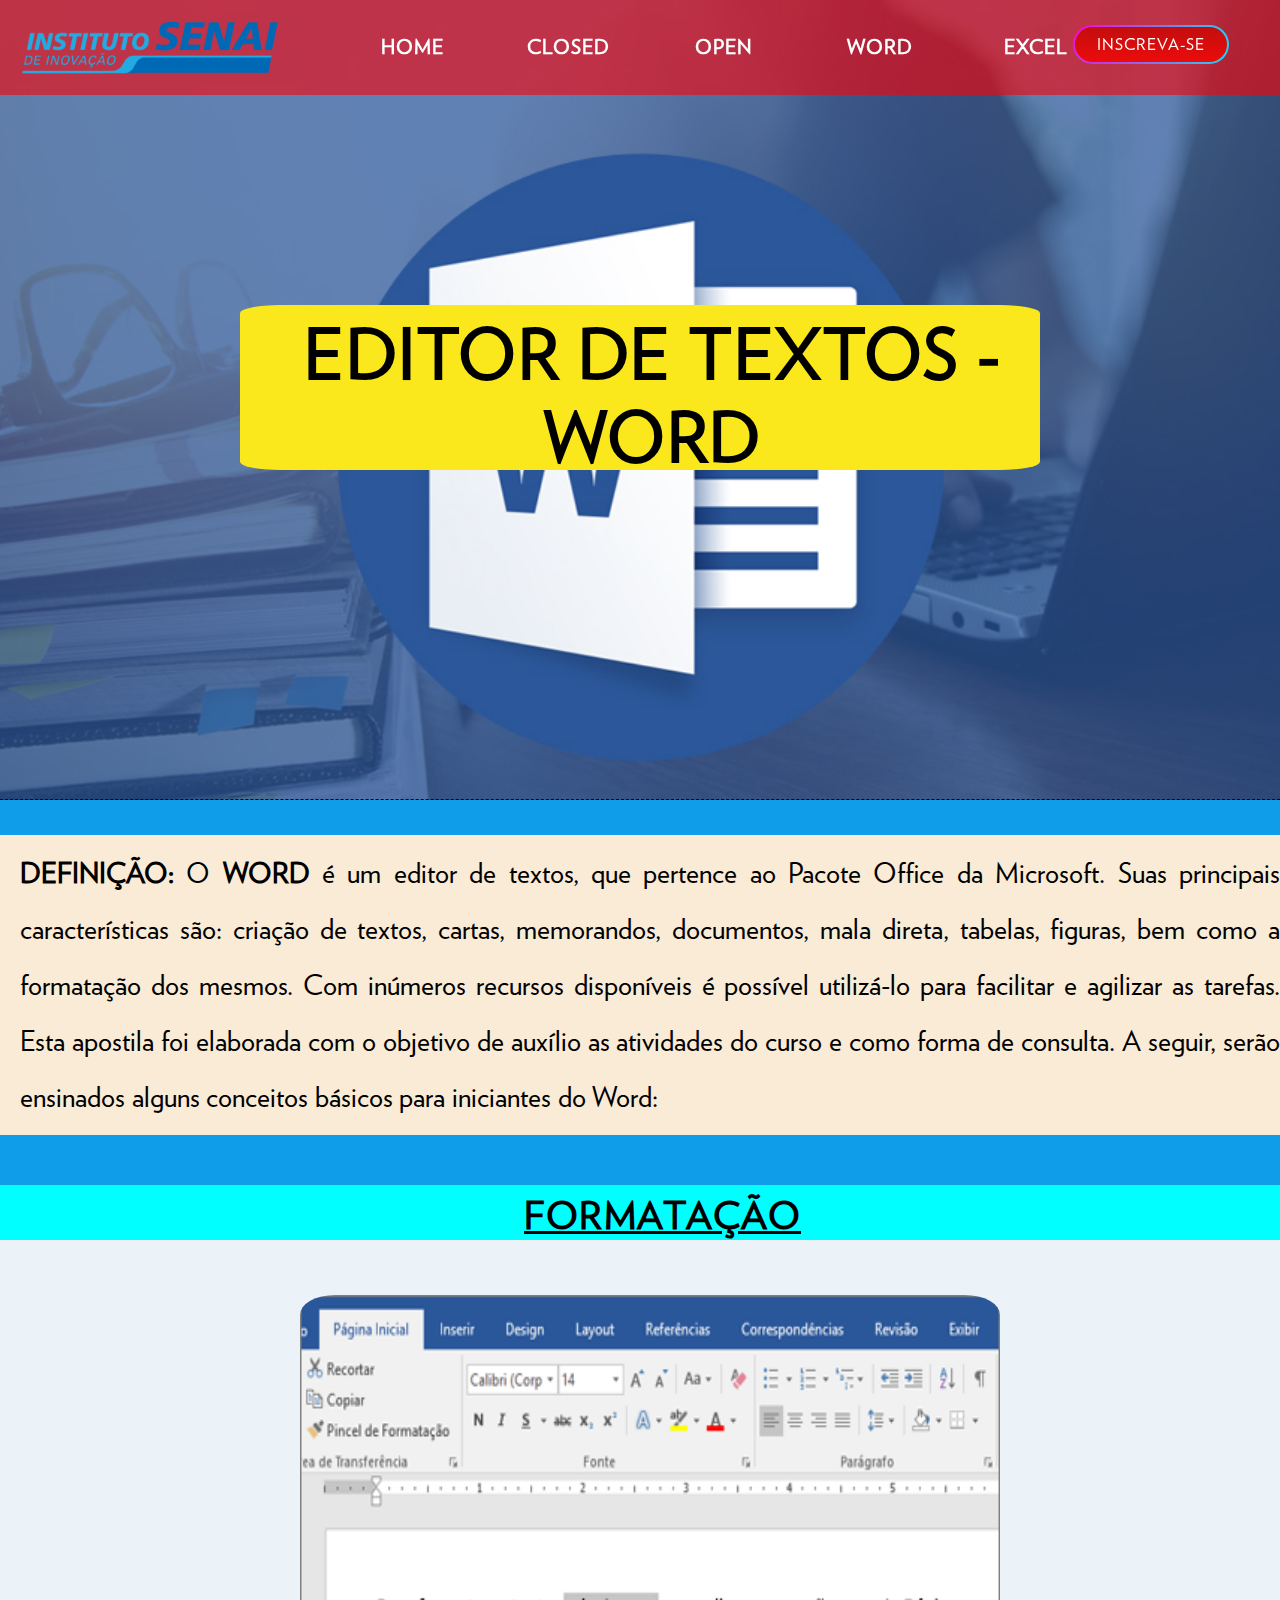
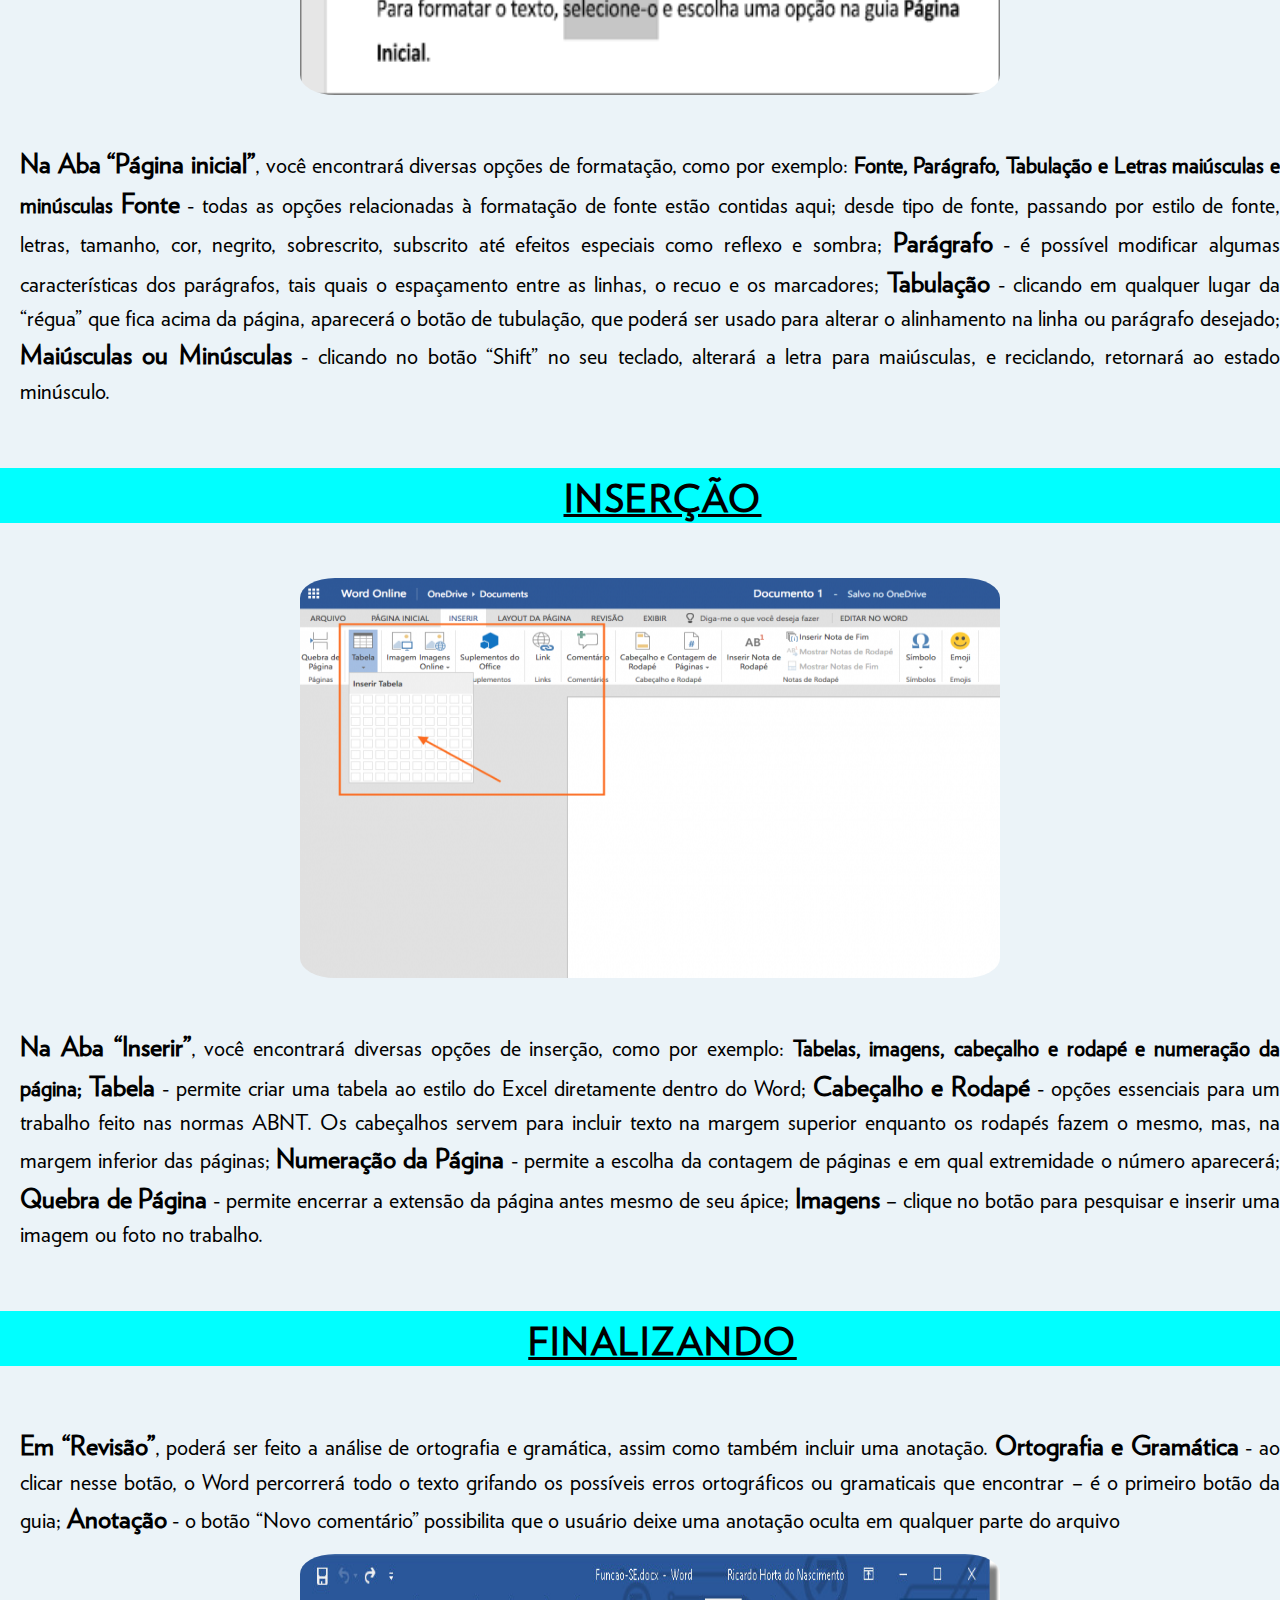
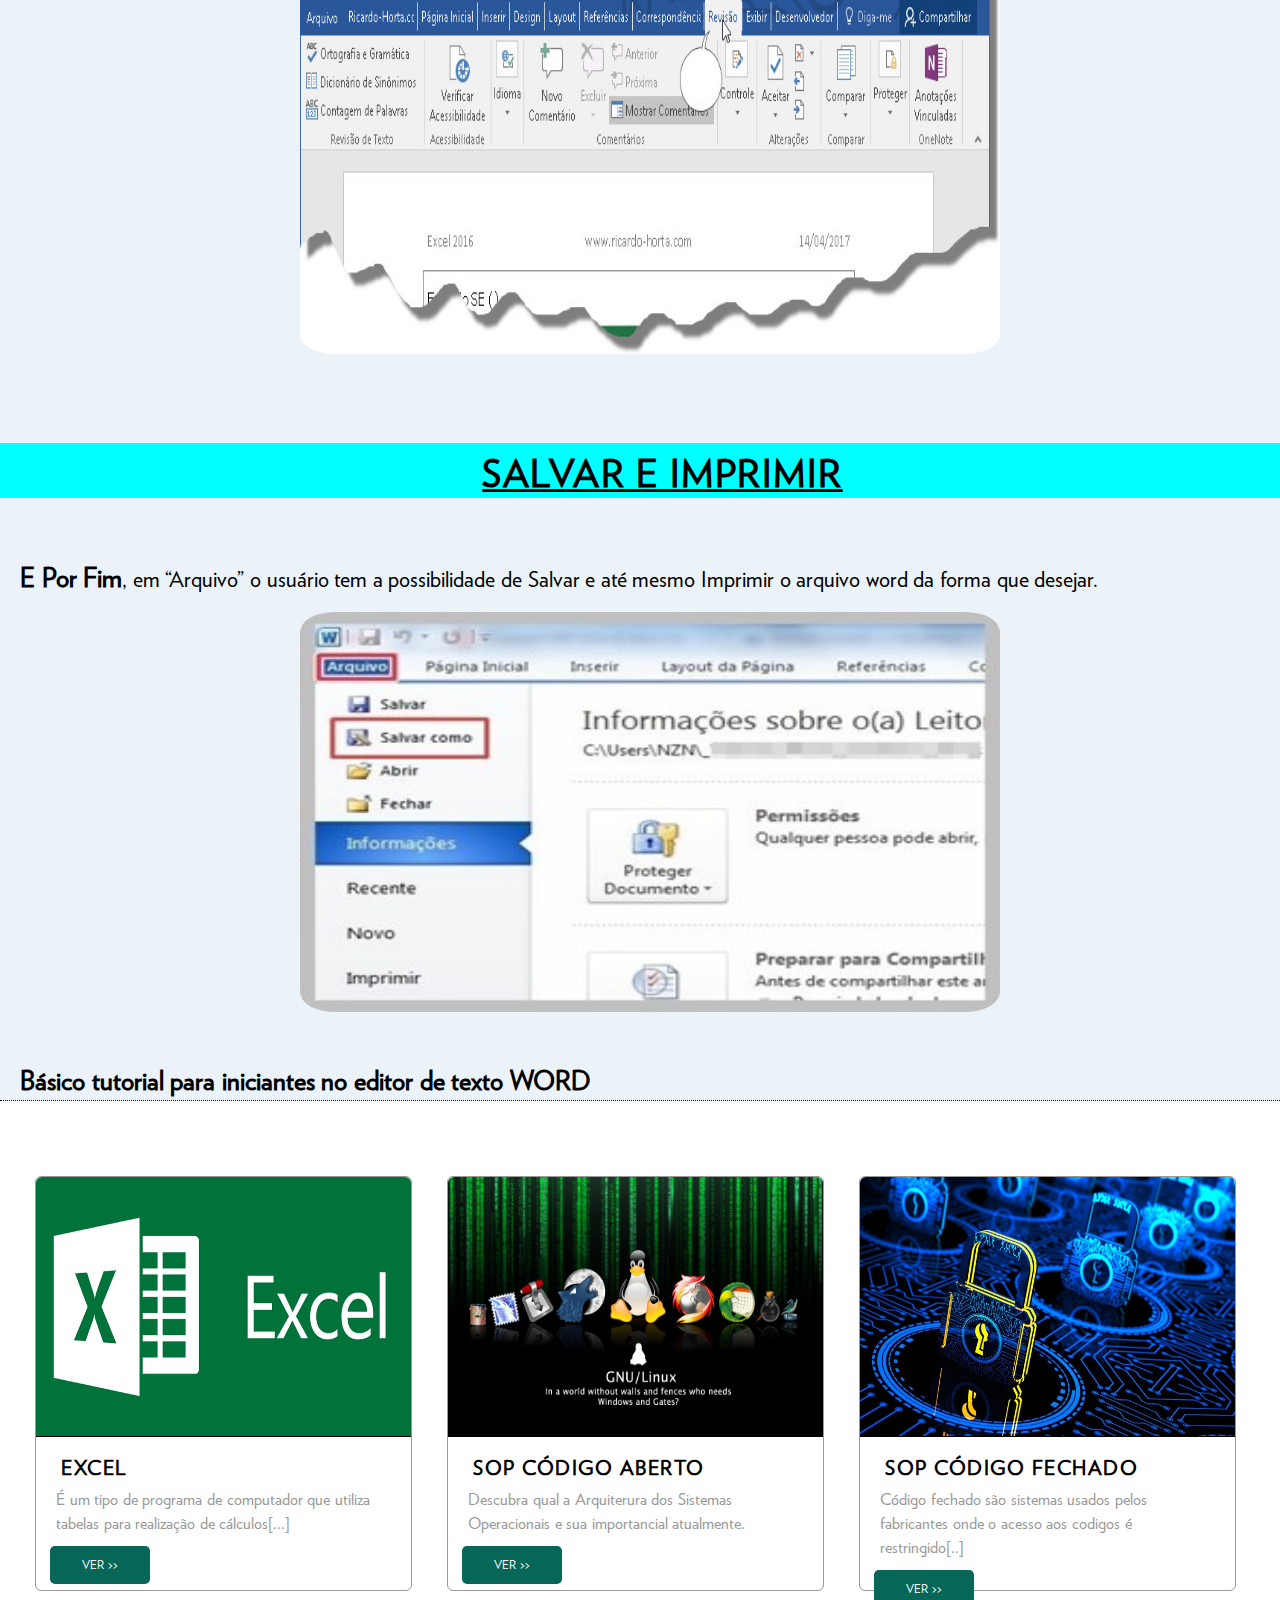
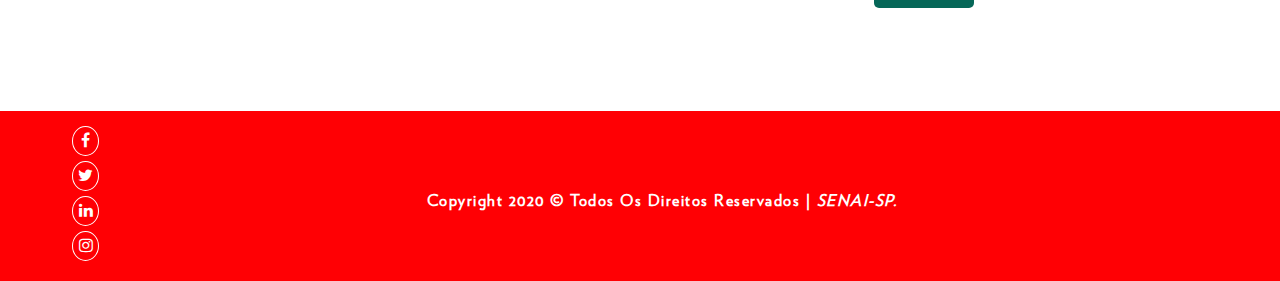
==== ProjetoSOPeHARE/EditorDeTexto-Word.html @ c6eef745 "trabalho" ====
<!DOCTYPE html>
<html lang="pt-br">
    <head>
        <meta charset="utf-8">
        <title>Editor De Textos - Word</title>
        <link rel="stylesheet" type="text/css" href="css/style.css">
        <link rel="stylesheet" href="https://stackpath.bootstrapcdn.com/font-awesome/4.7.0/css/font-awesome.min.css">    
    </head>
    <body> 
        <!-- Seção do Cabeçalho e do Menu  -->
        <div class="header">
            <div class="conteudo centerObject">
                <div class="logo">
                    
                </div>
                <div class="menuContentor">
                    <ul class="menuUl">
                        <li class="menuItens"><b><a href="index.html">HOME</a></b></li>
                        <li class="menuItens"><b><a href="SistemasOperacionais-CodigoFechado.html">CLOSED</a></b></li>
                        <li class="menuItens"><b><a href="SistemasOperacionais-CodigoAberto.html">OPEN</a></b></li>
                        <li class="menuItens"><b><a href="EditorDeTexto-Word.html">WORD</a></b></li>
                        <li class="menuItens"><b><a href="PlanilhasEletronicas.html">EXCEL</a></b></li>
                        <li class="siga-nos"><span><a href="https://www.youtube.com/channel/UCQTDY9m19yZ9aoUWFpxmfIw" target="_blank">INSCREVA-SE</a></span></li>
                    </ul>
                </div>
            </div>     
        </div>
        <!--  Seção do Banner  -->
        <div id="bannerInicio">
            <div id="BannerTexto" class="centerObject">
                <h1>
                    Editor de textos - WORD
                </h1>
            </div>
        </div> 
        <!--  Seção Sobre SOP   -->
            <div id="sobre" class="centerObject">
                <div class="conteudo centerObject">
                    <div id="topico">
                        <p>
                            <b>DEFINIÇÃO:</b>
                            O <b>WORD</b> é um editor de textos, que pertence ao Pacote Office da Microsoft. Suas principais características são: criação de textos, cartas, memorandos, documentos, mala direta, tabelas, figuras, bem como a formatação dos mesmos. Com inúmeros recursos disponíveis é possível utilizá-lo para facilitar e agilizar as tarefas.  

                            Esta apostila foi elaborada com o objetivo de auxílio as atividades do curso e como forma de consulta. A seguir, serão ensinados alguns conceitos básicos para iniciantes do Word: 
                        </p>
                    </div>
                    <div id="informations" class="alturaAltomatica">
                        <h1><b><u>Formatação</u></b></h1>
                        <img src="imagens/wordpaginainicial.png">
                        <p>
                            <b><big>Na Aba “Página inicial”</big></b>, você encontrará diversas opções de formatação, como por exemplo: <b>Fonte, Parágrafo, Tabulação e Letras maiúsculas e minúsculas</b> 

                            <b><big>Fonte</big></b> - todas as opções relacionadas à formatação de fonte estão contidas aqui; desde tipo de fonte, passando por estilo de fonte, letras, tamanho, cor, negrito, sobrescrito, subscrito até efeitos especiais como reflexo e sombra; 

                            <b><big>Parágrafo</big></b> - é possível modificar algumas características dos parágrafos, tais quais o espaçamento entre as linhas, o recuo e os marcadores; 

                            <b><big>Tabulação</big></b> - clicando em qualquer lugar da “régua” que fica acima da página, aparecerá o botão de tubulação, que poderá ser usado para alterar o alinhamento na linha ou parágrafo desejado; 

                            <b><big>Maiúsculas ou Minúsculas</big></b> - clicando no botão “Shift” no seu teclado, alterará a letra para maiúsculas, e reciclando, retornará ao estado minúsculo. 
                        </p>
                        
                        <h1><b><u>Inserção</u></b></h1>
                        <img src="imagens/insercao.png">
                        <p>
                            <b><big>Na Aba “Inserir”</big></b>, você encontrará diversas opções de inserção, como por exemplo: <b>Tabelas, imagens, cabeçalho e rodapé e numeração da página;</b> 

                            <b><big>Tabela</big></b> - permite criar uma tabela ao estilo do Excel diretamente dentro do Word; 

                            <b><big>Cabeçalho e Rodapé</big></b> - opções essenciais para um trabalho feito nas normas ABNT. Os cabeçalhos servem para incluir texto na margem superior enquanto os rodapés fazem o mesmo, mas, na margem inferior das páginas; 

                            <b><big>Numeração da Página</big></b> - permite a escolha da contagem de páginas e em qual extremidade o número aparecerá; 

                            <b><big>Quebra de Página</big></b> - permite encerrar a extensão da página antes mesmo de seu ápice; 

                            <b><big>Imagens</big></b> – clique no botão para pesquisar e inserir uma imagem ou foto no trabalho. 
                        </p>
                        
                        <h1><b><u>Finalizando</u></b></h1>
                        <p>
                            <b><big>Em “Revisão”</big></b>, poderá ser feito a análise de ortografia e gramática, assim como também incluir uma anotação. 

                            <b><big>Ortografia e Gramática</big></b> - ao clicar nesse botão, o Word percorrerá todo o texto grifando os possíveis erros ortográficos ou gramaticais que encontrar – é o primeiro botão da guia;  

                            <b><big>Anotação</big></b> - o botão “Novo comentário” possibilita que o usuário deixe uma anotação oculta em qualquer parte do arquivo
                        </p>
                        <img src="imagens/revisao.jpg">
                        <h1><b><u>Salvar e imprimir</u></b></h1>
                        <p>
                            <b><big>E Por Fim</big></b>, em “Arquivo” o usuário tem a possibilidade de Salvar e até mesmo Imprimir o arquivo word da forma que desejar. 
                        </p>
                        <img src="imagens/arquivo.jpg">
                        <p>
                            <b><big>Básico tutorial para iniciantes no editor de texto WORD</big></b> 
                        </p>
                    </div>
                </div>
            </div>
        <!--  Seção Produtos  -->
        <div class="produto">
            <div class="conteudo centerObject">
                <div class="section">
                    <div class="produtoImage centerObject">
                        <img src="imagens/excel.png">
                    </div>
                    <div class="produtoText">
                        <h1>Excel</h1>
                        <p>
                            É um tipo de programa de computador que utiliza tabelas para realização de cálculos[...]
                        </p>
                        <div class="bottom">
                            <a href="PlanilhasEletronicas.html">
                            <p>VER >></p>
                            </a>
                        </div>
                    </div>
                </div>
                <div class="section">
                    <div class="produtoImage centerObject">
                        <img src="imagens/linux.jpg">
                    </div>
                    <div class="produtoText">
                        <h1>SOP Código Aberto</h1>
                        <p>
                            Descubra qual a Arquiterura dos Sistemas Operacionais e sua importancial atualmente.
                        </p>
                        <div class="bottom">
                            <a href="SistemasOperacionais-CodigoAberto.html">
                            <p>VER >></p>
                            </a>
                        </div>
                    </div>
                </div>
                 <div class="section">
                    <div class="produtoImage centerObject">
                        <img src="imagens/codigoFechado.jpg">
                    </div>
                    <div class="produtoText">
                        <h1>SOP Código Fechado</h1>
                        <p>
                            Código fechado são sistemas usados pelos fabricantes onde o acesso aos codigos é restringido[..]
                        </p>
                        <div class="bottom">
                            <a href="SistemasOperacionais-CodigoFechado.html">
                            <p>VER >></p>
                            </a>
                        </div>
                    </div>
                </div>
            </div>
        </div>     
        <!-- Seção  do Rodapé  -->
        <div class="footer">
            <div class="conteudo centerObject">
                <div class="social-icons">
                    <ul>
                        <li><a href="https://pt-br.facebook.com/senaijandira/" target="-blank"><i class="fa fa-facebook"></i></a></li>
                        <li><a href="https://twitter.com/senaijandira" target="_blank"><i class="fa fa-twitter"></i></a></li>
                        <li><a href="https://www.linkedin.com/school/senai-jandira/" target="_blank"><i class="fa fa-linkedin"></i></a></li>
                        <li><a href="https://www.instagram.com/senaijandira/" target="_blank"><i class="fa fa-instagram"></i></a></li>
                    </ul>
                </div>
                 <div class="copy centerObject">
                     <h4>
                        Copyright 2020 © Todos os direitos reservados | <i>SENAI-SP.</i>
                     </h4>
                </div>
            </div>
        </div>
    </body>
</html>
---- ProjetoSOPeHARE/css/style.css ----
/*   Matheus Henrique
------------------------------------------------------

 Import font para o site */
@font-face{
    font-family: verlag;
    src: url(../fonts/Verlag-Book.otf)
}
/*Reset do CSS */
*{
    margin: 0px;
    padding: 0px;
    box-sizing: border-box;
}
/*BODY*/
.body{
    background-color: #2F4F4F;
}
/* CLASSES GLOBAIS */
.conteudo{
    width: 1300px;
    height: inherit;
    padding-top: 10px;
}
.centerObject{
    margin-left: auto;
    margin-right: auto;
}
p{
    font-family: verlag, Arial, sans-serif;
    font-size: 22px;
    line-height: 1.5;
    letter-spacing: 0.0px;
    padding-left: 20px;
    padding-right: 20px;
    padding-top: 10px;
    padding-bottom: 10px;
    text-align: justify;
    word-spacing: 0.6px;
}
h1, h2, h4{
    font-family: verlag, Arial, sans-serif;
    font-size: 28px;
    color: #000;
    width: 100%;
    height: 50px;
    padding-top: 8px;
    padding-left: 25px;
    letter-spacing: 1.5px;
    text-align: justify;
    text-transform: uppercase;
}
h2{
    text-align: center;
}
h4{
    font-size: 16px;
    color: #fff;
    text-align: center;
    text-transform: capitalize;
}
.alturaAutomatica{
    height: auto;
    overflow: hidden;
}
a:link, a:visited, a:active{
    text-decoration: none;
    color: #fff;
}
/*SEÇÃO DO HEADER PARA TODAS AS PÁGINAS*/
.header{
    width: 100%;
    height: auto;
    position: fixed;
    background-color: RGBA(255,0,4,0.6);
}
.logo{
    width: 300px;
    min-height: 75px;
    background-image: url(../imagens/logo.png);
    background-repeat: no-repeat;
    background-position: left;
    background-size: cover;  
    float: left;
}
.menuContentor{
    width: 870px;
    min-height: 80px;
    margin-top: 5px;
    margin-left: 6px;
    float: left;
}
.menuUl{
    width: 100%;
    height: auto;
}
.menuItens{
    width: 100px;
    height: 50px;
    float: left;
    margin-top: 5px;
    margin-left: 56px;
    text-align: center;
    padding-top: 15px;
    font-family: verlag, Arial, sans-serif;
    font-size: 20px;
    letter-spacing: 1px;
    color: #fff;
    list-style: none;
}
.menuItens:hover{
    background-color: #068B65;
    cursor: pointer;
    border-radius: 12px;
    transition: 1s;
}
.siga-nos{
    top: 25px;
    right: 1px;
    position: absolute;
    text-decoration: none;
    color: #fff;
    border: 2px solid transparent;
    border-radius: 20px;
    background-image: linear-gradient(#C00E0E, #EF0B0B), radial-gradient(circle at top left, #fd00da, #19d7f8);
    background-origin: border-box;
    background-clip: content-box, border-box;
    margin-right: 50px;
    font-family: verlag;
    font-size: 16px;
    letter-spacing: 1px;
    list-style: none;
}
.siga-nos span{
    display: block;
    padding: 8px 22px;
    cursor: pointer;
}
/*SEÇÃO DO BANNER*/
#banner{
    width: 100%;
    min-height: 450px;
    background-color: RGBA(13, 196, 217,0.7);
    background-image: url(../imagens/linux.jpg);
    background-repeat: no-repeat;
    background-position: bottom;
    background-size: cover;
    background-attachment: fixed;
    padding-top: 130px; 
    border-color: #999;
    border-bottom: 1px dashed;
}
.bannerText{
    width: 800px;
    height: 60px;
    margin-top: 85px;
    background-color: #FAE81C;
}
.bannerText h1{
    font-size: 36px;
    text-align: center;
}
/*SEÇÃO SOBRE CODIGO ABERTO*/
.sobreConteudo{
    width: 75%;
    height: auto;
    overflow: hidden;
    background-color: #fff;
    margin-top: -80px;
    padding-bottom: 20px;
    border: 1px solid;
    border-color: #ad03fc;
    border-radius: 20px;
}
#definicao p{
    width: 1150px;
    margin-top: 25px;
    margin-left: 10px;
    margin-right: 50px;
    line-height: 2;
}
.divFormacaoColuna1, .divFormacaoColuna2, .divFormacaoColuna3{
    width: 360px;
    height: auto;
    float: left;
    border-radius: 5%;
    margin-left: 15px;
    margin-right: 15px;
    border: 1px solid;
    border-color: #ad03fc;
    background-color: #DDD01D;
}
.divFormacaoColuna1 h1, h2{
    font-size: 22px;
    margin-bottom: 15px;
    text-align: left;
}
.divFormacaoColuna1 p{
    font-size: 22px;
    margin-bottom: 10px;
    text-align: left;
}
.divFormacaoColuna2{
    width: 550px;
    height: auto;
}
.divFormacaoColuna2 h1, h2{
    font-size: 22px;
    margin-bottom: 10px;
    text-align: center;
}
.divFormacaoColuna2 p{
    font-size: 22px;
    margin-bottom: 10px;
    text-align: left;
}
.divFormacaoColuna3{
    width: 550px;
    height: auto;
}
.divFormacaoColuna3 h1, h2{
    font-size: 22px;
    margin-bottom: 10px;
    text-align: center;
}
.divFormacaoColuna3 p{
    font-size: 22px;
    margin-bottom: 10px;
    text-align: left;
}
.imageColuna{
    width: 1180px;
    min-height: 100px;
    clear: both;
    
    background-color: coral;
}
.imageLinux{
    width: 1185px;
    min-height: 100px;
    margin-bottom: 10px;
    margin-top: 30px;
    clear: both; 
    
    background-color: aqua;
}
.imageNaColuna{
    width: 500px;
    min-height: 280px;
    margin-left: 20px;
}
.imageNaLinhaUnica{
    width: 420px;
    height: 250px;
    margin-left: 350px;
}
#imageVirtualBox{
    width: 420px;
    height: 250px;
    margin-left: 350px;
    border: 1px solid;
}
#imageAtualizacao{
    width: 420px;
    height: 200px;
    margin-left: 35px;
    border: 1px solid;
}
.unicaLinha, .unicaLinha2{
    width: 1180px;
    height: 455px;
    clear: both;
    padding-top: 40px;
}
.unicaLinha2{
    height: 650px;
    word-spacing: 15px;
}
.unicaLinha h1{
    color: #fff;
    font-size: 28px;
    margin-bottom: 10px;
    text-align: center;
    background-color: #6A19F8;
}
.unicaLinha p{
     font-size: 22px;
    margin-bottom: 10px;
    text-align: left;
}
.unicaLinha2 h1{
    color: #fff;
    font-size: 28px;
    margin-bottom: 10px;
    text-align: center;
    background-color: #6A19F8;
}
.unicaLinha2 p{
     font-size: 22px;
    margin-bottom: 10px;
    text-align: left;
    line-height: 2;
}
/*SEÇÃO PRODUTO DO SITE*/
.produto{
    width: 100%;
    height: auto;
    overflow: hidden;
    padding-bottom: 120px;
    border-top: dotted 1px;
    background-color: #fff;
}
.section{
    width: 29%;
    height: auto;
    border: 1px solid;
    border-color: #999;
    border-radius: 6px;
    background-color: #fff; 
    float: left; 
    margin-top: 65px;
    margin-left: 35px;
}
.produtoImage{
    width: 100%;
    height: 260px;
}
.produtoImage img{
    width: inherit;
    height: inherit;
    border-bottom: 1px solid;
    border-top-left-radius: 6px;
    border-top-right-radius: 6px;
}
.produtoText{
    width: 100%;
    height: 142px;
}
.produtoText h1{
    font-size: 20px;
    height: 30px;
    margin-bottom: 0px;
    margin-top: 11px;
}
.produtoText p{
    color: #999;
    text-align: left;
    font-size: 16px;
}
.bottom{
    width: 100px;
    min-height: 35px;
    margin-left: 14px;
    border-radius: 5px;
    background-color: #066758;
}
.bottom p{
    font-size: 12px;
    color: #fff;
    text-align: center;
}
/*SEÇÃO DO RODAPÉ PARA TODAS AS PÁGINAS*/
.footer{
    width: 100%;
    height: 170px;
    background-color: RGBA(255,0,4,1);
}
.social-icons{
    left: 72px;
    position: absolute;
}
.social-icons ul li{
    list-style: none;
    margin-top: 5px;
    text-align: center;
}
.social-icons ul li a{
    color: #fff;
    border-radius: 50%;
    border: 1px solid #fff;
    padding: 5px;
    display: block;
}
.copy{
    width: 720px;
    height: 50px;
    margin-top: 62px;
}

/*Michael (Maycon)*/

/*SEÇÃO DO BANNER*/
#bannerInicio{
    width: 100%;
    height: 800px;
    background-image: url(../imagens/BannerWord.jpg);
    background-repeat: no-repeat;
    background-position: center;
    background-size: cover;
    background-attachment: fixed;
    padding-top: 130px; 
    border-color: #999;
    border-bottom: 1px dashed;
}
#BannerTexto{
    width: 800px;
    height: 165px;
    margin-top: 175px;
    border-radius: 5%;
    background-color: #FAE81C;
}
#BannerTexto h1{
    font-size: 69px;
    text-align: center;
}
/*SEÇÃO SOBRE SOP*/
#sobre{
    width: 100%;
    height: 3500px;
    background-color: #0F9DE9;
}
#topico p{
    width: 100%;
    margin-top: 25px;
    font-size: 28px;
    line-height: 2;
    background-color: antiquewhite;
}
#informations{
    width: 100%;
    background-color: #EBF3F8;
}
#informations h1{
    width: 100%;
    height: 55px;
    margin-top: 50px;
    margin-bottom: 50px;
    font-size: 38px;
    text-align: center;
    background-color: aqua;

}
#Informations p{
    width: 100%;
    text-align: center; 
    font-size: 50px;
    margin-top: 25px;
    line-height: 2;
    background-color: darkblue;
}
#informations img{
    width: 700px;
    height: 400px;
    margin-left: 300px;
    margin-right: 300px;
    margin-top: 5px;
    margin-bottom: 35px;
    border-radius: 5%;
}

/*Michel Araujo*/

/*BANNER*/
#bannerMichel{
    width: 100%;
    height: 800px;
    background-image: url(../imagens/sistemasOperacionais.jpg);
    background-repeat: no-repeat;
    background-position: top;
    background-size: cover;
    background-attachment: fixed;
    padding-top: 300px;
}
#bannerTextoMichel{
    width: 850px;
    height: 200px;
    padding-top: 50px;
    border-radius: 5%; 
    background-color: #7608D7;
}
#bannerTextoMichel h1{
    text-align: center; 
    font-size: 55px;
    color: #fff;
}
/* Conteúdo SOP */
#sobreMichel{
    width: 100%;
    min-height:200px;
}
#sobreMichel p{
    width: 100%;
    font-size: 25px;
    line-height: 2;
    text-align: left; 
}
#historico{
    width: 100%;
    padding-top: 10px;
    background-color: #4E5759;
}
.assunto{
    width: 100%;
    height: 100px;
    text-align: center;
}
.assunto p{
    width: 100%;
    font-size: 25px;
    line-height: 2;
    text-align: left;
}
.assunto h1{
    font-size: 32px;    
    text-align: center;
    letter-spacing: 5px;
}
.assunto h2{
    font-size: 32px;
    color: #fff;
    text-align: center;
    letter-spacing: 5px;
}
#texto{
    width: 1000px;
    height: 420px;
    float: left;
    margin-left: 50px;
    margin-right: 50px;
    padding-bottom: 50px;
}
#texto h2{
    width: 1000px;
    color: #C058EC;
    font-size: 32px;
    text-align: justify;
    letter-spacing: 5px;
}
#texto p{
    width: 1000px;
    color: #999;
    border-radius: 5%;
    text-align: left;
    font-size: 25px;
    line-height: 2;
}
#textoImagem{
    width: 25%;
    height: 350px;
    margin-top: 40px;
    float: left; 
}
#imagemHistorico{
    width: 100%;
    border: 1px solid;
    border-color: burlywood;
    border-radius: 15%;
}
/* Conteudo Classificação */
#classificacao{
    width: 100%;
    min-height: 470px;
    padding-top: 25px;
}
#topicos{
    width: 100%;
    height: 730px;
}
#monotarefa, #multitarefa, #gerenciador{
    width: 29%;
    height: 682px;
    border-radius: 5%;
    margin-left: 20px;
    margin-right: 40px;
    float: left;
    background-color: #944FB2;
}
#gerenciador{
    margin-right: 20px;   
}
#monotarefa h2{
    font-size: 32px;    
    text-align: center;
    letter-spacing: 5px;
}
#monotarefa p{
    width: 100%;
    font-size: 25px;
    line-height: 2;
    text-align: left; 
}
#multitarefa p{
    width: 100%;
    font-size: 25px;
    line-height: 2;
    text-align: left;
}
#multitarefa h2{
     font-size: 32px;    
    text-align: center;
    letter-spacing: 5px;
}
#gerenciador p{
    width: 100%;
    font-size: 25px;
    line-height: 2;
    text-align: left;
}
#gerenciador h2{
    font-size: 32px;    
    text-align: center;
    letter-spacing: 5px;
}
#sistemaDeArquivos{
    width: 100%;
    height: 600px;
    padding-top: 15px;
    background-color: #07726C;
}
#sistemaImagem{
    width: 600px;
    height: 435px;
    border-radius: 15%;
    margin-top: 12px;
    float: left; 
}
#sistemaTexto{
    width: 60%;
    height: 450px;
    margin-left: 32px;
    float: left; 
    padding-top: 12px;
}
#titulo{
    width: 100%;
    min-height: 450px;  
    border-radius: 15%;
    background-color: #8BD0CC;
}
#titulo h1{
    width: 950px;
    color: #fff;
    font-size: 32px;    
    text-align: center;
    margin-bottom: 9px;
    letter-spacing: 5px;
}
#titulo p{
    width: 72%; 
    font-size: 25px;
    line-height: 2;
    text-align: center;
}

/* Vinicius */

/*SEÇÃO DO BANNER*/
#bannerVinicius{
    width: 100%;
    height: 650px;
    background-image: url(../imagens/excel.png);
    background-repeat: no-repeat;
    background-position: center;
    background-size: cover;
    background-attachment: fixed;
    padding-top: 250px;    
}
#bannerTextoVinicius{
    width: 800px;
    height: 60px;
    background-color: #FAE81C;
}
#bannerTextoVinicius h1{
    font-size: 32px;
    text-align: center;
}
/*SEÇÃO SOBRE SOP*/
#sobreVinicius{
    width: 75%;
    height: 5050px;
    background-color: #fff;
    margin-top: -85px;
    border: 1px solid;
    border-color: #ad03fc;
    border-radius: 20px; 
}
#definicionExcel p{
    width: 1150px;    
    margin-top: 25px;
    margin-left: 10px;
    margin-right: 50px;
    line-height: 2;
}
.informationsVinicius{
    width: 100%;
    height: inherit;
    background-color: orange;
}
.informationsVinicius p{
    width: 100%;
    height: 250px;
    background-color: aqua;
}
.imagemVertical{
    width: 450px;
    height: 300px;
    float: right;
}

/*Matheus | Marcos*/

/*SEÇÃO DO BANNER*/
#bannerM{
    width: 100%;
    height: 800px;
    background-image: url(../imagens/codigoFechado.jpg);
    background-repeat: no-repeat;
    background-position: center;
    background-size: cover;
    background-attachment: fixed;
    padding-top: 140px;
}
#bannerTexto1{
    width: 800px;
    height: 240px;
    margin-top: 135px;
    background-color: RGBA(0,0,205,0.6)
}
#bannerTexto1 h1{
    font-size: 32px;
    text-align: center;
    color: #fff;
}
#bannerTexto1 p{
    color: #DCDCDC;
}
/*SEÇÃO SOBRE SOP*/
.sobreM{
    width: 100%;
    height: 300px;
    background-color: #fff;
    border-radius: 20px; 
    padding-top: 20px;
}
.definicaoM h1{
    font-size: 40px;
    text-align: center;
    margin-top: 20px;
}
.definicaoM p{
    color: #fff;
    font-size: 20px;
    margin-top: 40px;
    margin-left: 80px;
    text-align: justify;
    border-radius: 2%;
    background-color: #066758;
}
.navegacao{
    width: 100%;
    height: 730px;
    background-color: #363636;
}
.navegacao h1{
    font-size: 35px;
    color: #fff;
    text-align: center;
    padding-top: 50px;
}
.navegacao p{
    width: 980px;
    font-size: 20px;
    color: #fff;
    padding-top: 70px;
    margin-left: 335px;
}
.imagemDiretorio{
    width: 520px;
    height: 330px;
    margin-top: 45px;
}
/*Seção Com Imagem*/
.secaoImagem{
    width: 100%;
    height: 730px;
    background-image: url(../imagens/body.jpg);
    background-repeat: no-repeat;
    background-position: top;
    background-size: cover;
    background-attachment: fixed;
    padding-top: 70px;    
}
.SecaoTexto-imagem{
    width: 800px;
    height: 520px;
    margin-top: 2px;
    background-color: RGBA(255,69,0,0.6)
}
.SecaoTexto-imagem h1{
    font-size: 32px;
    text-align: center;
    margin-top: 50px;
    color: #fff;
}
.SecaoTexto-imagem p{
    color: #DCDCDC;
}
/*SEÇÃO PRODUTO DO SITE*/
#section{
    width: 28%;
    height: 510px;
    border: 1px solid;
    border-color: #999;
    border-radius: 6px;
    background-color: #fff; 
    float: left;    
    margin-top: 56px;
    margin-left: 30px;
    margin-right: 30px;
}
.subtitle{
    width: 100%;
    height: 110px;
}
.subtitle h1{
    text-align: left;
}
.produtoImagem{
    width: 90%;
    height: 155px;
    margin-left: 30px;
}
.produtoImagem img{
    width: inherit;
    height: inherit;
}
.produtoTexto{
    width: 100%;
    height: 142px;
}
.produtoTexto h1{
    font-size: 20px;
    height: 30px;
    margin-bottom: 0px;
    margin-top: 8px;
}
.produtoTexto p{
    color: #363636;
    margin-top: 15px;
    text-align: left;
    font-size: 16px;
}
.navegaca{
    width: 100%;
    height: 930px;
    background-color: #363636;
}
.navegaca h1{
    font-size: 35px;
    color: #fff;
    padding-top: 50px;
    margin-left: 525px;
}
.navegaca p{
    width: 980px;
    font-size: 20px;
    color: #fff;
    padding-top: 70px;
    margin-left: 335px;
}
.imagemNoCentro{
    width: 555px;
    height: 330px;
}
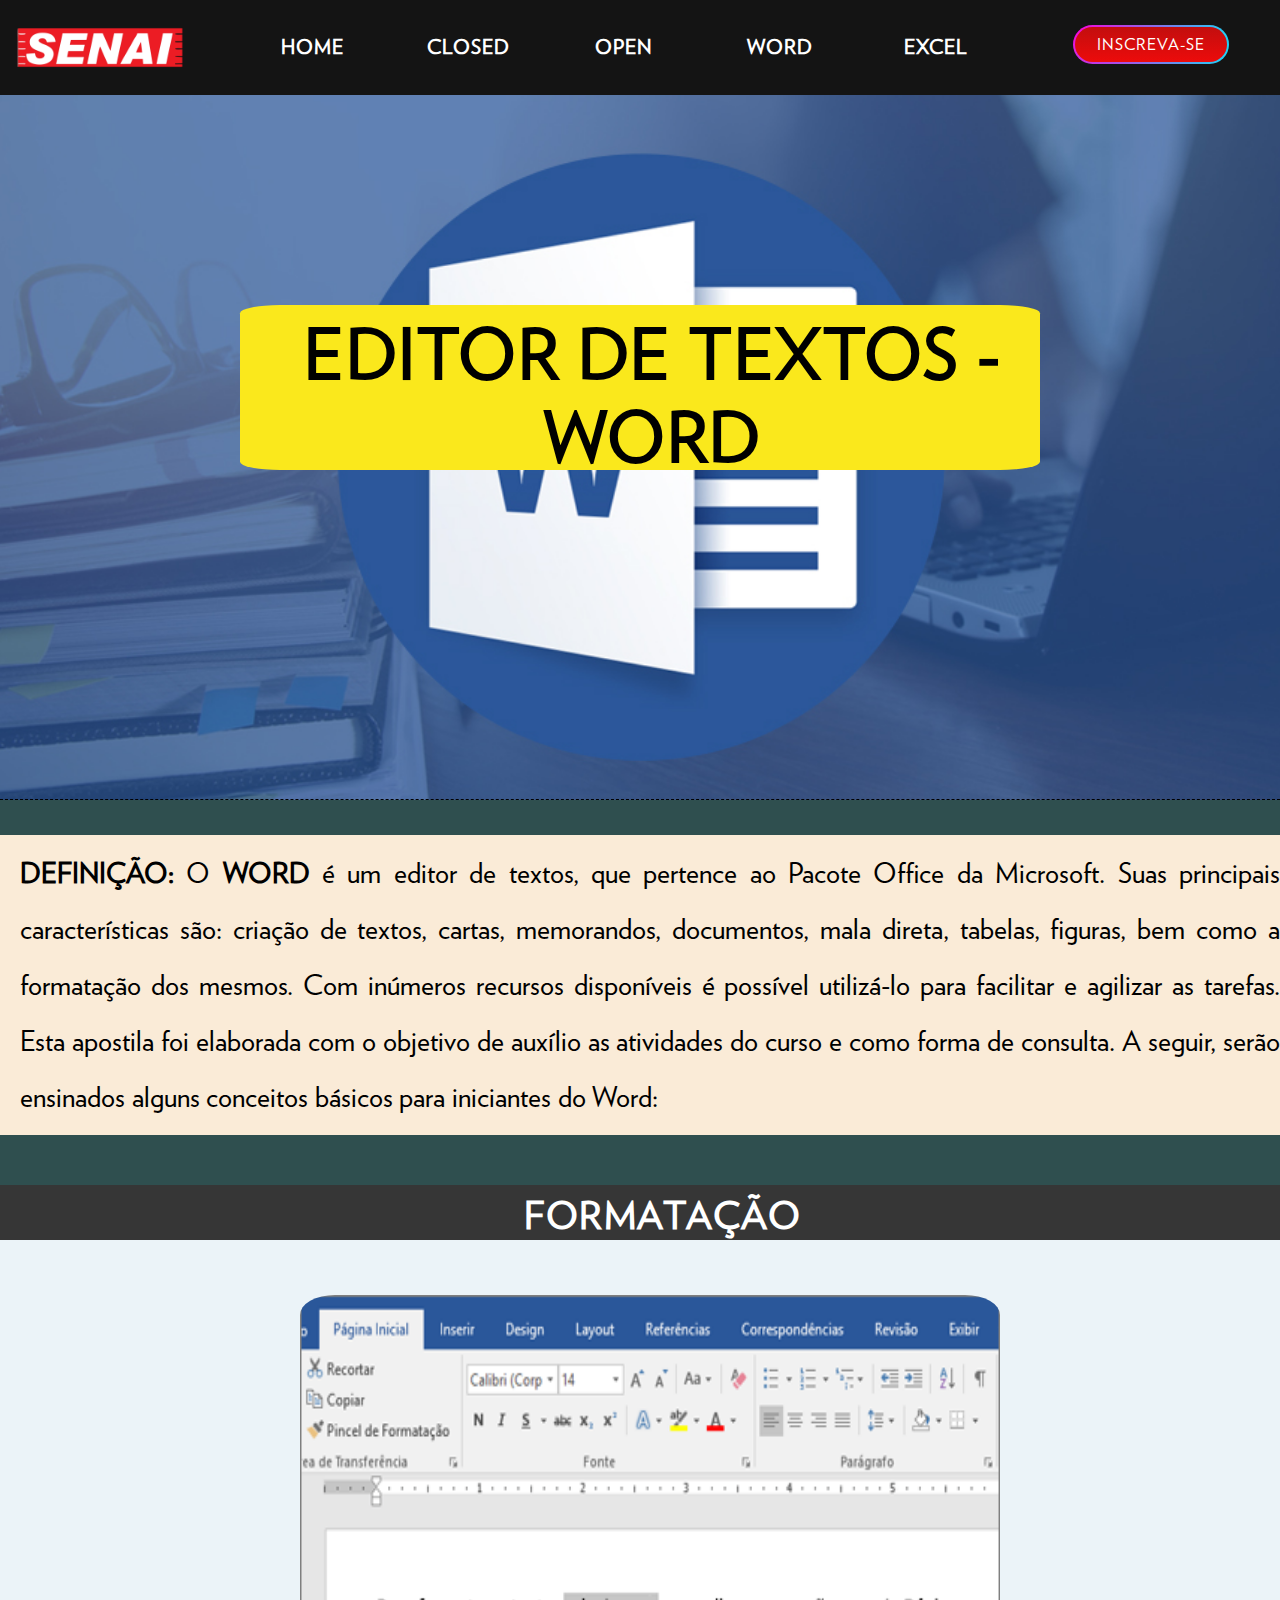
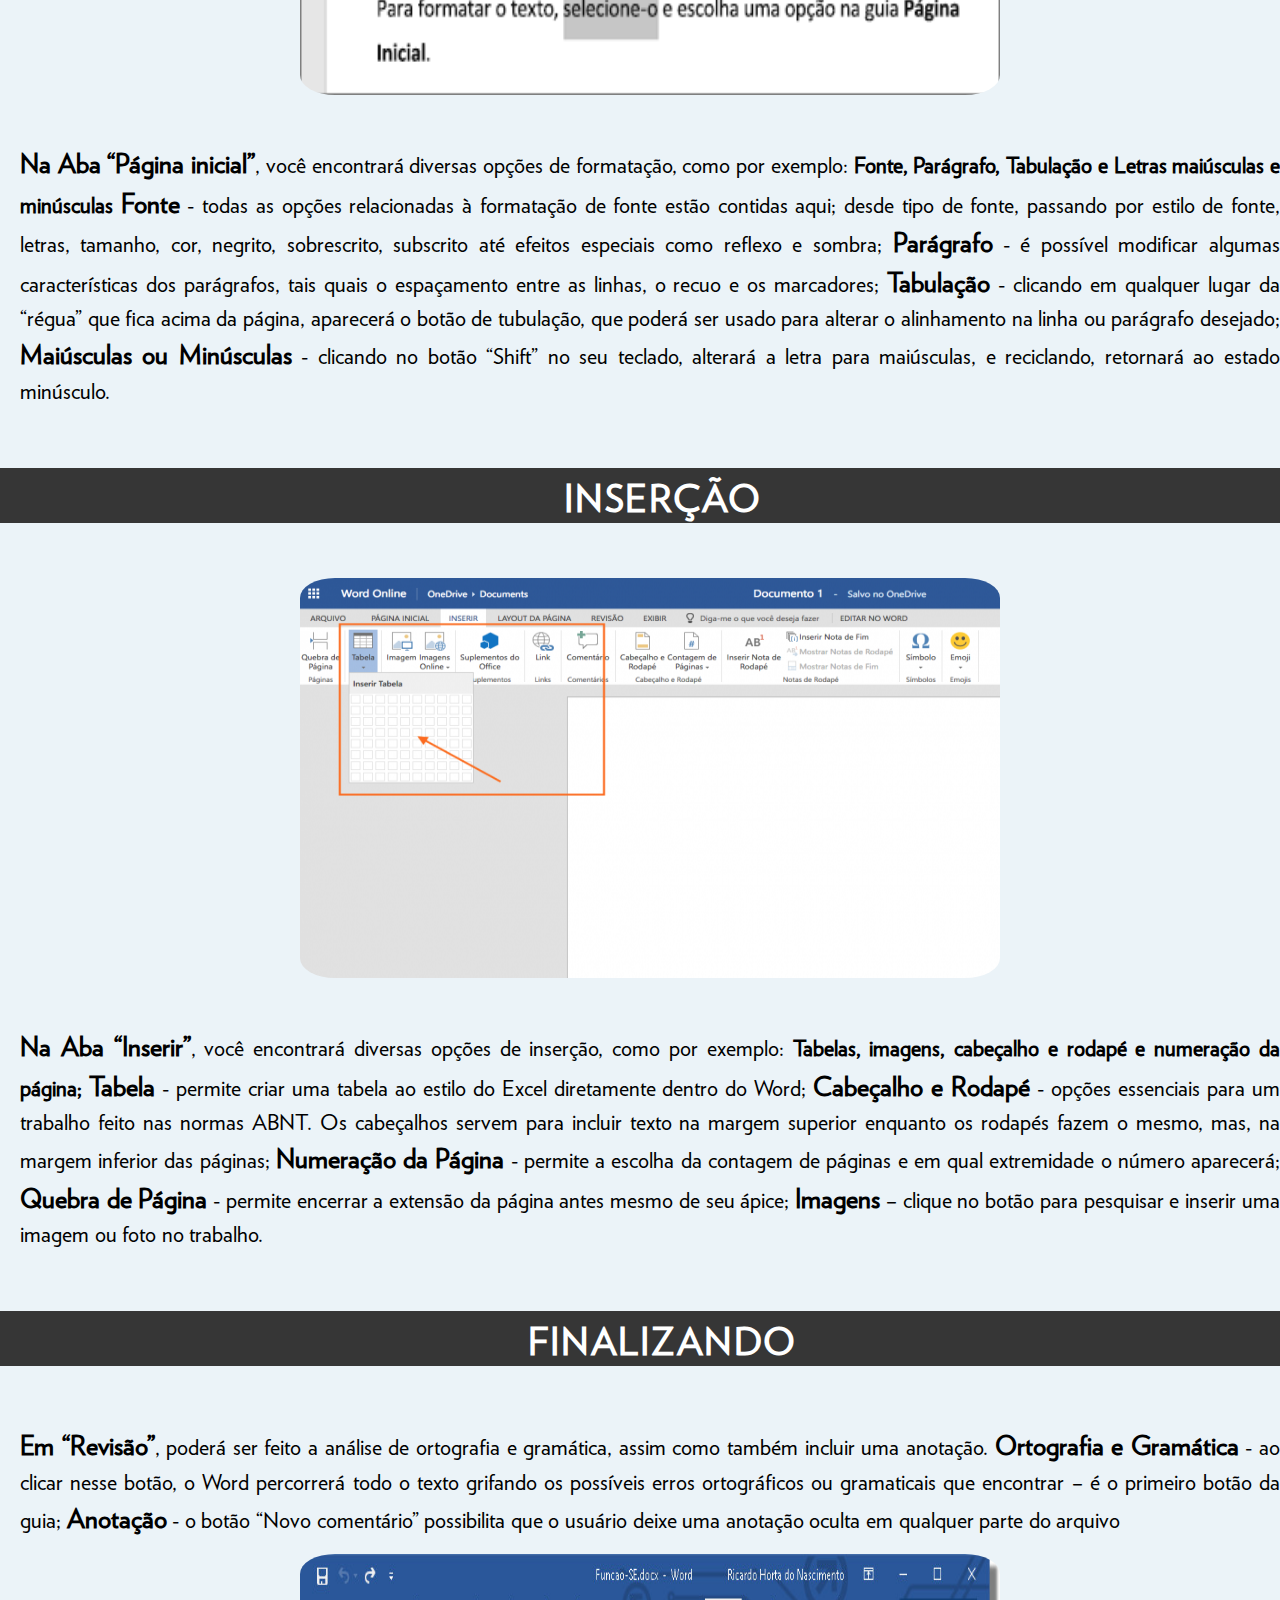
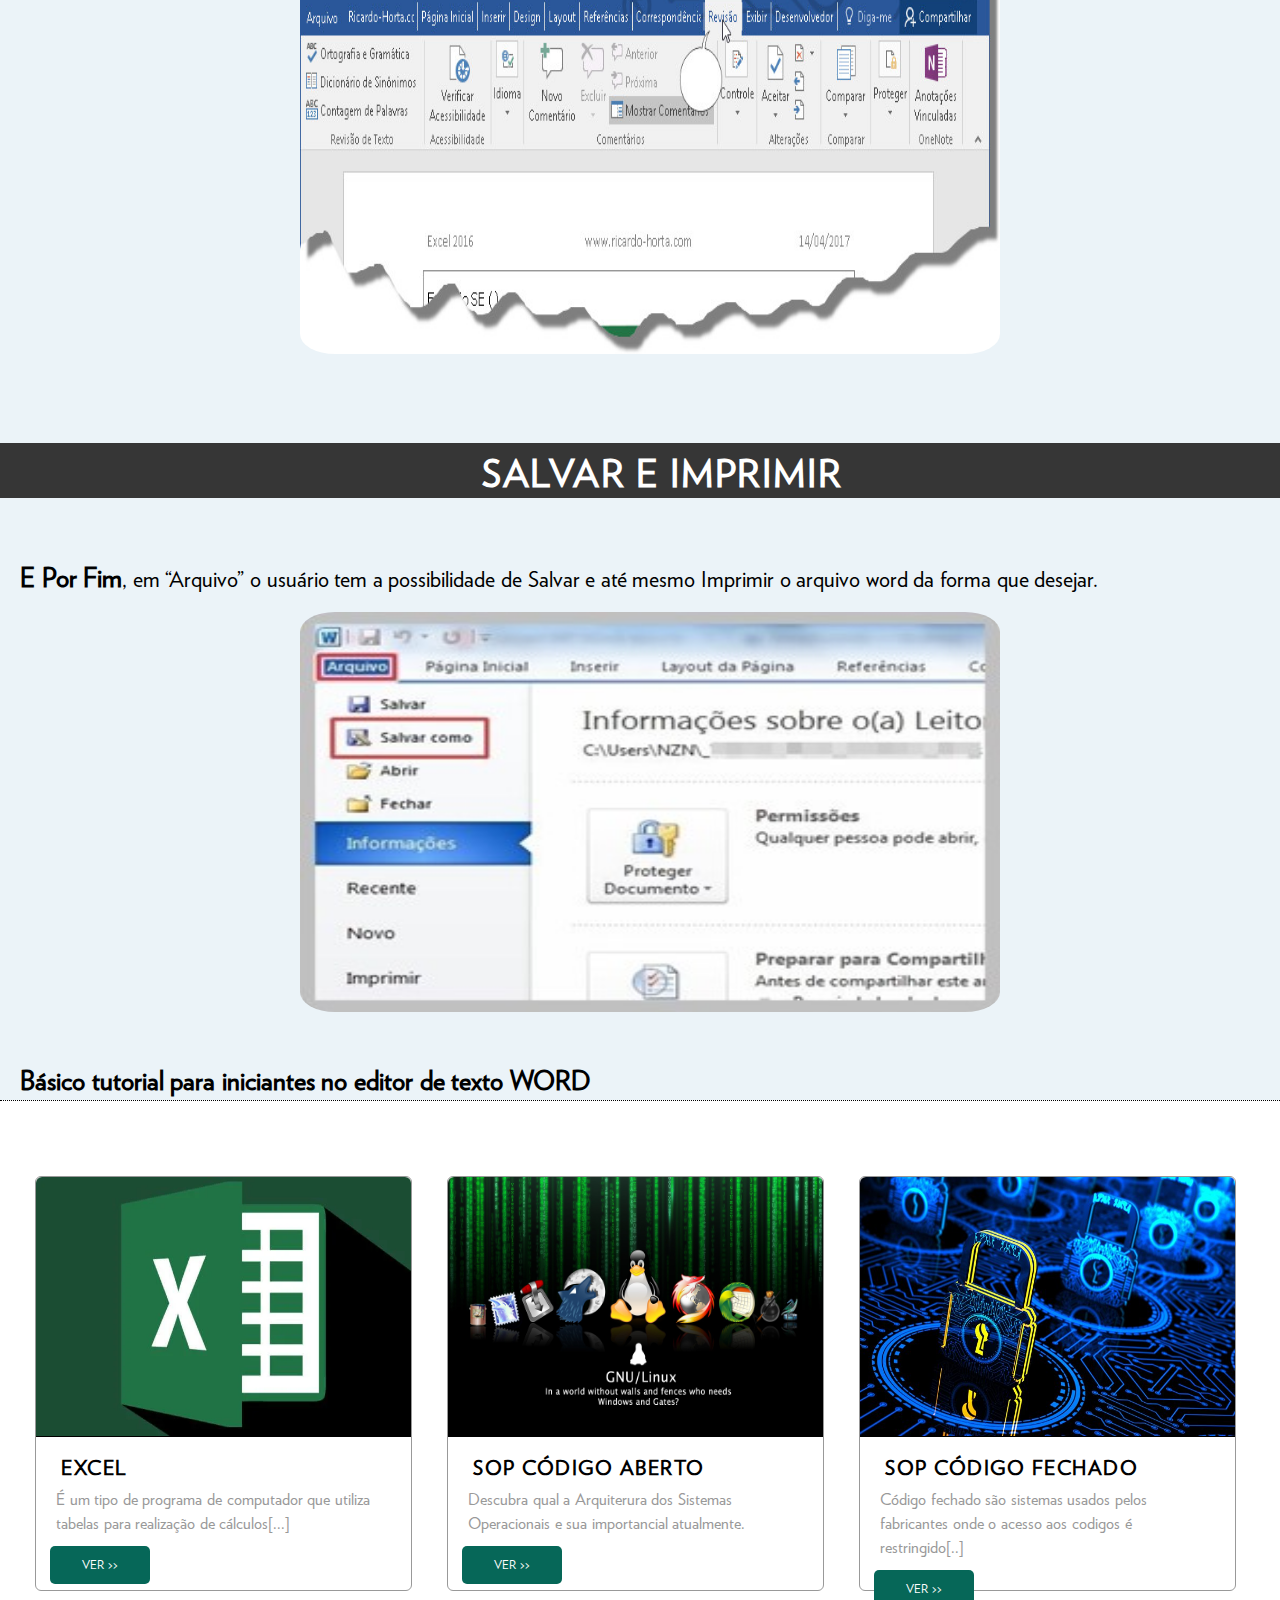
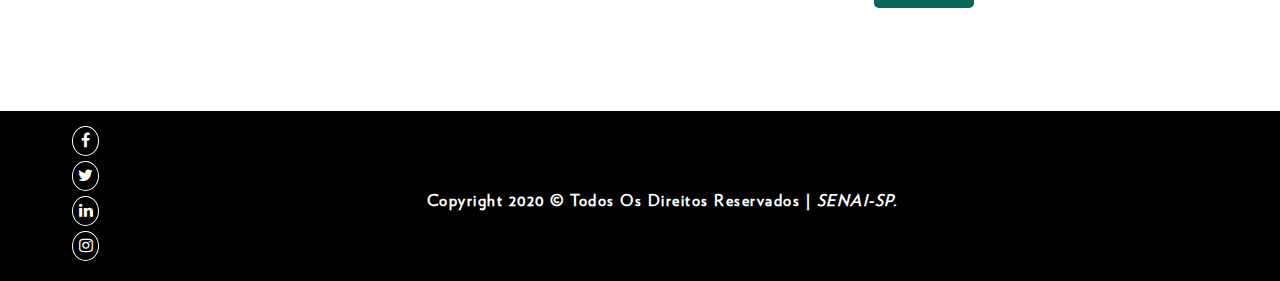
==== commit e996b6b1: "projeto" ====
--- a/ProjetoSOPeHARE/EditorDeTexto-Word.html
+++ b/ProjetoSOPeHARE/EditorDeTexto-Word.html
@@ -45,7 +45,7 @@
                         </p>
                     </div>
                     <div id="informations" class="alturaAltomatica">
-                        <h1><b><u>Formatação</u></b></h1>
+                        <h1><b>Formatação</b></h1>
                         <img src="imagens/wordpaginainicial.png">
                         <p>
                             <b><big>Na Aba “Página inicial”</big></b>, você encontrará diversas opções de formatação, como por exemplo: <b>Fonte, Parágrafo, Tabulação e Letras maiúsculas e minúsculas</b> 
@@ -59,7 +59,7 @@
                             <b><big>Maiúsculas ou Minúsculas</big></b> - clicando no botão “Shift” no seu teclado, alterará a letra para maiúsculas, e reciclando, retornará ao estado minúsculo. 
                         </p>
                         
-                        <h1><b><u>Inserção</u></b></h1>
+                        <h1><b>Inserção</b></h1>
                         <img src="imagens/insercao.png">
                         <p>
                             <b><big>Na Aba “Inserir”</big></b>, você encontrará diversas opções de inserção, como por exemplo: <b>Tabelas, imagens, cabeçalho e rodapé e numeração da página;</b> 
@@ -75,7 +75,7 @@
                             <b><big>Imagens</big></b> – clique no botão para pesquisar e inserir uma imagem ou foto no trabalho. 
                         </p>
                         
-                        <h1><b><u>Finalizando</u></b></h1>
+                        <h1><b>Finalizando</b></h1>
                         <p>
                             <b><big>Em “Revisão”</big></b>, poderá ser feito a análise de ortografia e gramática, assim como também incluir uma anotação. 
 
@@ -84,7 +84,7 @@
                             <b><big>Anotação</big></b> - o botão “Novo comentário” possibilita que o usuário deixe uma anotação oculta em qualquer parte do arquivo
                         </p>
                         <img src="imagens/revisao.jpg">
-                        <h1><b><u>Salvar e imprimir</u></b></h1>
+                        <h1><b>Salvar e imprimir</b></h1>
                         <p>
                             <b><big>E Por Fim</big></b>, em “Arquivo” o usuário tem a possibilidade de Salvar e até mesmo Imprimir o arquivo word da forma que desejar. 
                         </p>
--- a/ProjetoSOPeHARE/css/style.css
+++ b/ProjetoSOPeHARE/css/style.css
@@ -72,12 +72,12 @@
     width: 100%;
     height: auto;
     position: fixed;
-    background-color: RGBA(255,0,4,0.6);
+    background-color: #141414;
 }
 .logo{
-    width: 300px;
+    width: 200px;
     min-height: 75px;
-    background-image: url(../imagens/logo.png);
+    background-image: url(../imagens/senai.logo.png);
     background-repeat: no-repeat;
     background-position: left;
     background-size: cover;  
@@ -109,7 +109,7 @@
     list-style: none;
 }
 .menuItens:hover{
-    background-color: #068B65;
+    background-color: #717171;
     cursor: pointer;
     border-radius: 12px;
     transition: 1s;
@@ -139,11 +139,11 @@
 /*SEÇÃO DO BANNER*/
 #banner{
     width: 100%;
-    min-height: 450px;
+    min-height: 550px;
     background-color: RGBA(13, 196, 217,0.7);
     background-image: url(../imagens/linux.jpg);
     background-repeat: no-repeat;
-    background-position: bottom;
+    background-position: center;
     background-size: cover;
     background-attachment: fixed;
     padding-top: 130px; 
@@ -152,21 +152,23 @@
 }
 .bannerText{
     width: 800px;
-    height: 60px;
-    margin-top: 85px;
-    background-color: #FAE81C;
+    height: 140px;
+    margin-top: 70px;
+    border-radius: 5%;
+    background-color: #7608D7;
 }
 .bannerText h1{
-    font-size: 36px;
+    color: #fff;
+    font-size: 46px;
     text-align: center;
 }
 /*SEÇÃO SOBRE CODIGO ABERTO*/
 .sobreConteudo{
-    width: 75%;
-    height: auto;
+    width: 88%;
+    height: auto;/*7550*/
     overflow: hidden;
     background-color: #fff;
-    margin-top: -80px;
+    margin-top: -100px;
     padding-bottom: 20px;
     border: 1px solid;
     border-color: #ad03fc;
@@ -188,14 +190,16 @@
     margin-right: 15px;
     border: 1px solid;
     border-color: #ad03fc;
-    background-color: #DDD01D;
+    background-color: #7608D7;
 }
 .divFormacaoColuna1 h1, h2{
+    color: #fff;
     font-size: 22px;
     margin-bottom: 15px;
     text-align: left;
 }
 .divFormacaoColuna1 p{
+    color: #CEC7D7;
     font-size: 22px;
     margin-bottom: 10px;
     text-align: left;
@@ -205,11 +209,13 @@
     height: auto;
 }
 .divFormacaoColuna2 h1, h2{
+    color: #fff;
     font-size: 22px;
     margin-bottom: 10px;
     text-align: center;
 }
 .divFormacaoColuna2 p{
+    color: #CEC7D7;
     font-size: 22px;
     margin-bottom: 10px;
     text-align: left;
@@ -219,11 +225,13 @@
     height: auto;
 }
 .divFormacaoColuna3 h1, h2{
+    color: #fff;
     font-size: 22px;
     margin-bottom: 10px;
     text-align: center;
 }
 .divFormacaoColuna3 p{
+    color: #CEC7D7;
     font-size: 22px;
     margin-bottom: 10px;
     text-align: left;
@@ -232,8 +240,6 @@
     width: 1180px;
     min-height: 100px;
     clear: both;
-    
-    background-color: coral;
 }
 .imageLinux{
     width: 1185px;
@@ -241,8 +247,6 @@
     margin-bottom: 10px;
     margin-top: 30px;
     clear: both; 
-    
-    background-color: aqua;
 }
 .imageNaColuna{
     width: 500px;
@@ -262,13 +266,13 @@
 }
 #imageAtualizacao{
     width: 420px;
-    height: 200px;
+    min-height: 200px;
     margin-left: 35px;
     border: 1px solid;
 }
 .unicaLinha, .unicaLinha2{
     width: 1180px;
-    height: 455px;
+    height: auto;
     clear: both;
     padding-top: 40px;
 }
@@ -363,7 +367,7 @@
 .footer{
     width: 100%;
     height: 170px;
-    background-color: RGBA(255,0,4,1);
+    background-color: #000;
 }
 .social-icons{
     left: 72px;
@@ -417,7 +421,7 @@
 #sobre{
     width: 100%;
     height: 3500px;
-    background-color: #0F9DE9;
+    background-color: #2F4F4F;
 }
 #topico p{
     width: 100%;
@@ -433,11 +437,12 @@
 #informations h1{
     width: 100%;
     height: 55px;
+    color: #fff;
     margin-top: 50px;
     margin-bottom: 50px;
     font-size: 38px;
     text-align: center;
-    background-color: aqua;
+    background-color: #363636;
 
 }
 #Informations p{
@@ -446,7 +451,6 @@
     font-size: 50px;
     margin-top: 25px;
     line-height: 2;
-    background-color: darkblue;
 }
 #informations img{
     width: 700px;
@@ -497,7 +501,7 @@
 #historico{
     width: 100%;
     padding-top: 10px;
-    background-color: #4E5759;
+    background-color: #363636;
 }
 .assunto{
     width: 100%;
@@ -517,41 +521,41 @@
 }
 .assunto h2{
     font-size: 32px;
-    color: #fff;
+    color: #D4CBDF;
     text-align: center;
     letter-spacing: 5px;
 }
 #texto{
-    width: 1000px;
-    height: 420px;
+    width: 920px;
+    min-height: 420px;
     float: left;
     margin-left: 50px;
     margin-right: 50px;
     padding-bottom: 50px;
 }
 #texto h2{
-    width: 1000px;
-    color: #C058EC;
+    width: 920px;
+    color: #fff;
     font-size: 32px;
     text-align: justify;
     letter-spacing: 5px;
 }
 #texto p{
     width: 1000px;
-    color: #999;
+    color: #fff;
     border-radius: 5%;
     text-align: left;
     font-size: 25px;
     line-height: 2;
 }
 #textoImagem{
-    width: 25%;
+    width: 300px;
     height: 350px;
-    margin-top: 40px;
-    float: left; 
+     float: left; 
+    padding-top: 120px;
 }
 #imagemHistorico{
-    width: 100%;
+    width: 300px;
     border: 1px solid;
     border-color: burlywood;
     border-radius: 15%;
@@ -573,7 +577,7 @@
     margin-left: 20px;
     margin-right: 40px;
     float: left;
-    background-color: #944FB2;
+    background-color: #363636;
 }
 #gerenciador{
     margin-right: 20px;   
@@ -585,12 +589,14 @@
 }
 #monotarefa p{
     width: 100%;
+    color: #fff;
     font-size: 25px;
     line-height: 2;
     text-align: left; 
 }
 #multitarefa p{
     width: 100%;
+    color: #fff;
     font-size: 25px;
     line-height: 2;
     text-align: left;
@@ -602,6 +608,7 @@
 }
 #gerenciador p{
     width: 100%;
+    color: #fff;
     font-size: 25px;
     line-height: 2;
     text-align: left;
@@ -613,21 +620,24 @@
 }
 #sistemaDeArquivos{
     width: 100%;
-    height: 600px;
+    height: auto;
+    overflow: hidden;
     padding-top: 15px;
-    background-color: #07726C;
+    padding-bottom: 70px;
+    background-color: #363636;
 }
 #sistemaImagem{
-    width: 600px;
+    width: 420px;
     height: 435px;
-    border-radius: 15%;
-    margin-top: 12px;
+    border-radius: 5%;
+    margin-top: 5px;
+    margin-left: 10px;
     float: left; 
 }
 #sistemaTexto{
-    width: 60%;
-    height: 450px;
-    margin-left: 32px;
+    width: 800px;
+    min-height: 450px;
+    margin-left: 5px;
     float: left; 
     padding-top: 12px;
 }
@@ -635,7 +645,6 @@
     width: 100%;
     min-height: 450px;  
     border-radius: 15%;
-    background-color: #8BD0CC;
 }
 #titulo h1{
     width: 950px;
@@ -647,6 +656,7 @@
 }
 #titulo p{
     width: 72%; 
+    color: #fff;
     font-size: 25px;
     line-height: 2;
     text-align: center;
@@ -657,52 +667,118 @@
 /*SEÇÃO DO BANNER*/
 #bannerVinicius{
     width: 100%;
-    height: 650px;
+    height: 885px;
     background-image: url(../imagens/excel.png);
     background-repeat: no-repeat;
     background-position: center;
     background-size: cover;
     background-attachment: fixed;
-    padding-top: 250px;    
+    padding-top: 300px;    
 }
 #bannerTextoVinicius{
-    width: 800px;
-    height: 60px;
+    width: 820px;
+    height: 180px;
+    border-radius: 5%;
     background-color: #FAE81C;
 }
 #bannerTextoVinicius h1{
-    font-size: 32px;
+    font-size: 63px;
+    padding-left: 0px;
     text-align: center;
 }
 /*SEÇÃO SOBRE SOP*/
 #sobreVinicius{
-    width: 75%;
-    height: 5050px;
-    background-color: #fff;
+    width: 100%;
+    height: 3250px;
+    background-color: #066F;
     margin-top: -85px;
     border: 1px solid;
     border-color: #ad03fc;
-    border-radius: 20px; 
+}
+#planilhasExcel{
+    width: 100%
+    height: 300px;
+}
+#planilhasExcel h1{
+   color: #fff;
+    text-align: center;
 }
 #definicionExcel p{
-    width: 1150px;    
+    width: 100%;    
     margin-top: 25px;
-    margin-left: 10px;
-    margin-right: 50px;
-    line-height: 2;
+    line-height: 2;
+    background-color: #fff;
+}
+#formatacionCelulas{
+    width: 70%;
+    height: 290px;
+    float: left;
+}
+#formatacionImagem{
+    width: 30%;
+    height: 310px;
+    background-image: url(../imagens/imagem2.png);
+    background-repeat: no-repeat;
+    background-position: center;
+    background-size: contain;
+    padding-top: 100px;
+    float: left;
+    background-color: #fff;
+}
+#entradaDeDados{
+    width: 100%;
+    height: 150px;
+    clear: both;
+    padding-top: 10px;
+}
+#numeros{
+    width: 100%
+    height: 300px;
+    padding-top: 20px;
+}
+#textosVinicius{
+    width: 100%
+    height: 100px;
+    padding-top: 20px;
+    float: left;
+}
+#formulas{
+    width: 100%
+    height: 300px;
+}
+#funcoesVinicius{
+    width: 100%
+    height: 200px;
+    padding-top: 20px;
+}
+#condicionais{
+    width: 100%
+    height: 200px;
+}
+#graficos{
+    width: 100%
+    height: 200px;
+    padding-top: 20px;
+}
+#impressao{
+    width: 100%
+    height: 200px;
+    padding-top: 20px;
 }
 .informationsVinicius{
     width: 100%;
-    height: inherit;
-    background-color: orange;
+    height: auto;
+    background-color: #363636;
 }
 .informationsVinicius p{
     width: 100%;
     height: 250px;
-    background-color: aqua;
+    border: 1px solid;
+    border-color: blueviolet;
+    background-color: #fff;
 }
 .imagemVertical{
-    width: 450px;
+    width: 300px;
     height: 300px;
     float: right;
 }
@@ -712,7 +788,7 @@
 /*SEÇÃO DO BANNER*/
 #bannerM{
     width: 100%;
-    height: 800px;
+    min-height: 800px;
     background-image: url(../imagens/codigoFechado.jpg);
     background-repeat: no-repeat;
     background-position: center;
@@ -722,9 +798,9 @@
 }
 #bannerTexto1{
     width: 800px;
-    height: 240px;
+    height: auto;
     margin-top: 135px;
-    background-color: RGBA(0,0,205,0.6)
+    background-color: RGBA(0,0,205,0.6);
 }
 #bannerTexto1 h1{
     font-size: 32px;
@@ -739,7 +815,7 @@
     width: 100%;
     height: 300px;
     background-color: #fff;
-    border-radius: 20px; 
+    border-radius: 25px; 
     padding-top: 20px;
 }
 .definicaoM h1{
@@ -758,7 +834,8 @@
 }
 .navegacao{
     width: 100%;
-    height: 730px;
+    height: auto;
+    padding-bottom: 98px;
     background-color: #363636;
 }
 .navegacao h1{
@@ -772,11 +849,11 @@
     font-size: 20px;
     color: #fff;
     padding-top: 70px;
-    margin-left: 335px;
+    margin-left: 200px;
 }
 .imagemDiretorio{
     width: 520px;
-    height: 330px;
+    min-height: 330px;
     margin-top: 45px;
 }
 /*Seção Com Imagem*/
@@ -788,13 +865,13 @@
     background-position: top;
     background-size: cover;
     background-attachment: fixed;
-    padding-top: 70px;    
+    padding-top: 70px;  
 }
 .SecaoTexto-imagem{
     width: 800px;
-    height: 520px;
+    min-height: 520px;
     margin-top: 2px;
-    background-color: RGBA(255,69,0,0.6)
+    background-color: RGBA(0,0,205,0.6);
 }
 .SecaoTexto-imagem h1{
     font-size: 32px;
@@ -808,7 +885,7 @@
 /*SEÇÃO PRODUTO DO SITE*/
 #section{
     width: 28%;
-    height: 510px;
+    min-height: 510px;
     border: 1px solid;
     border-color: #999;
     border-radius: 6px;
@@ -820,7 +897,7 @@
 }
 .subtitle{
     width: 100%;
-    height: 110px;
+    min-height: 108px;
 }
 .subtitle h1{
     text-align: left;
@@ -836,7 +913,7 @@
 }
 .produtoTexto{
     width: 100%;
-    height: 142px;
+    height: auto;
 }
 .produtoTexto h1{
     font-size: 20px;
@@ -852,7 +929,8 @@
 }
 .navegaca{
     width: 100%;
-    height: 930px;
+    height: auto;
+    padding-bottom: 50px;
     background-color: #363636;
 }
 .navegaca h1{
